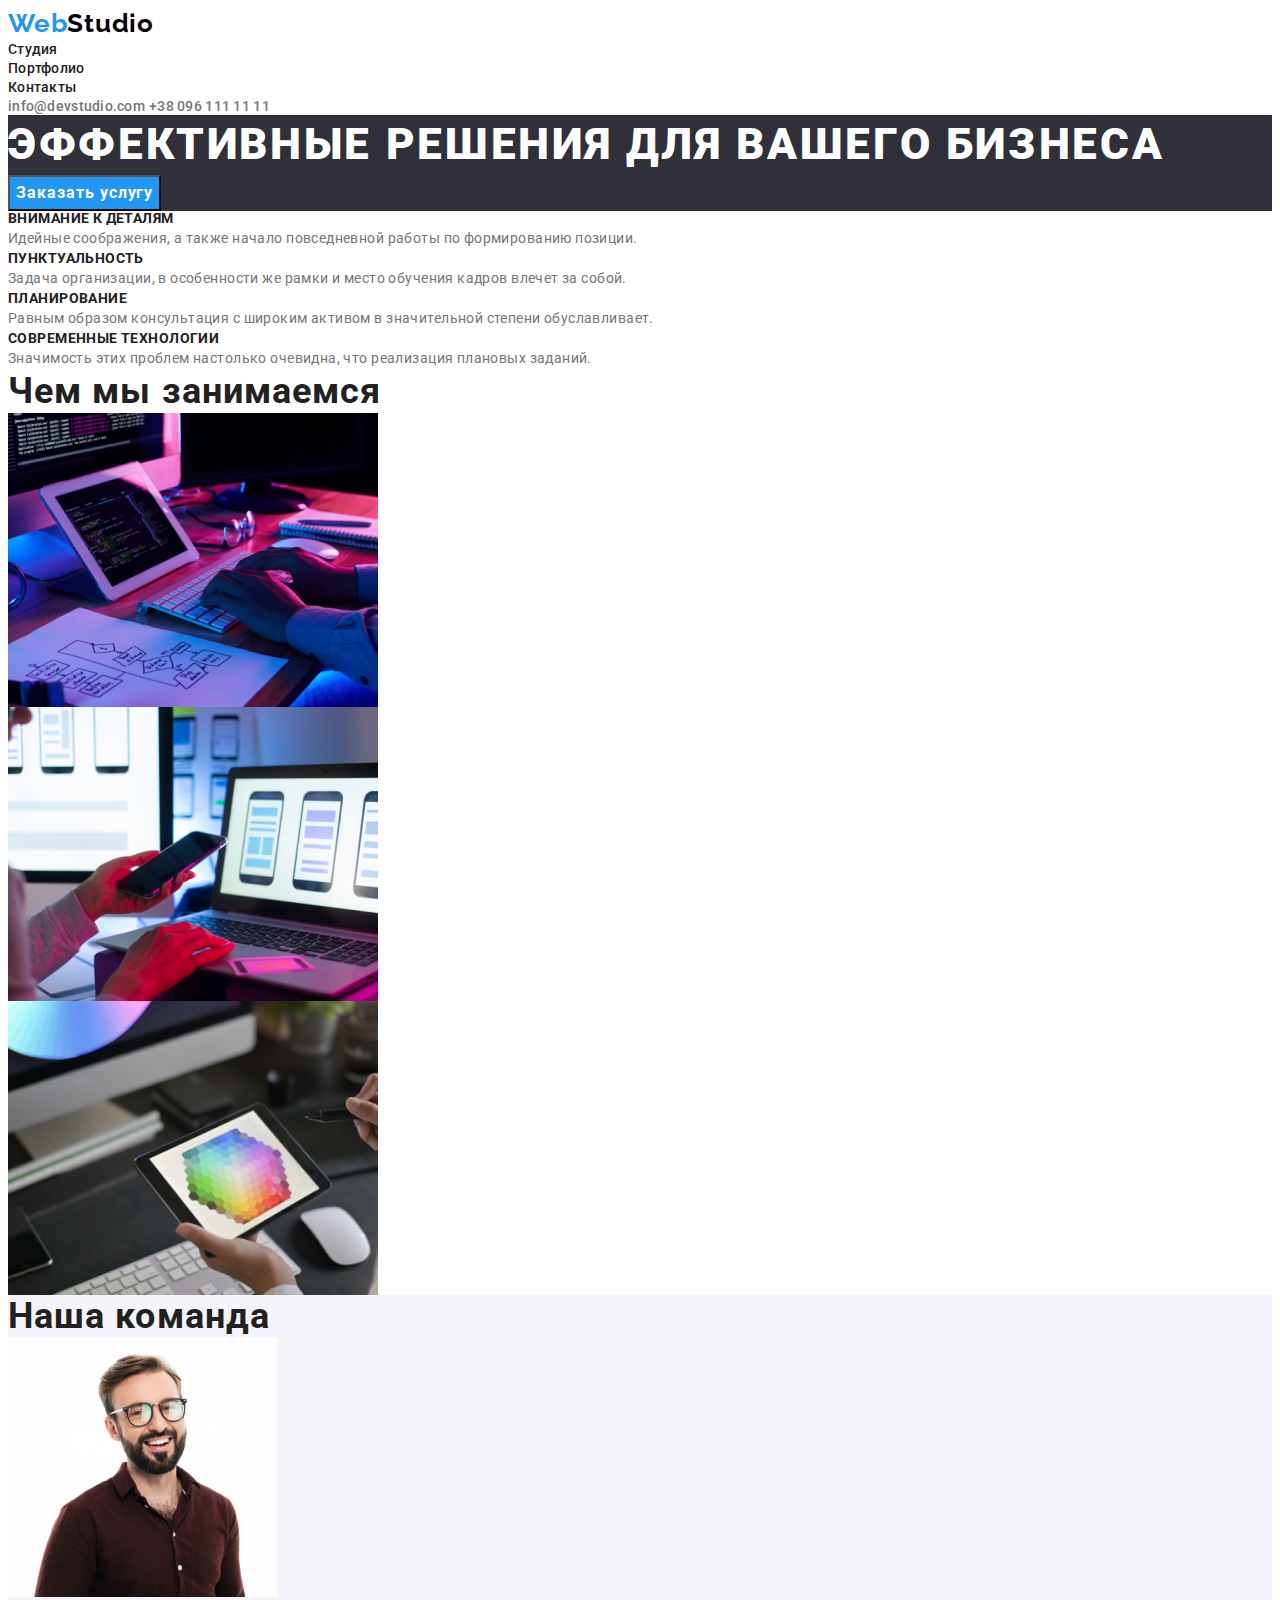
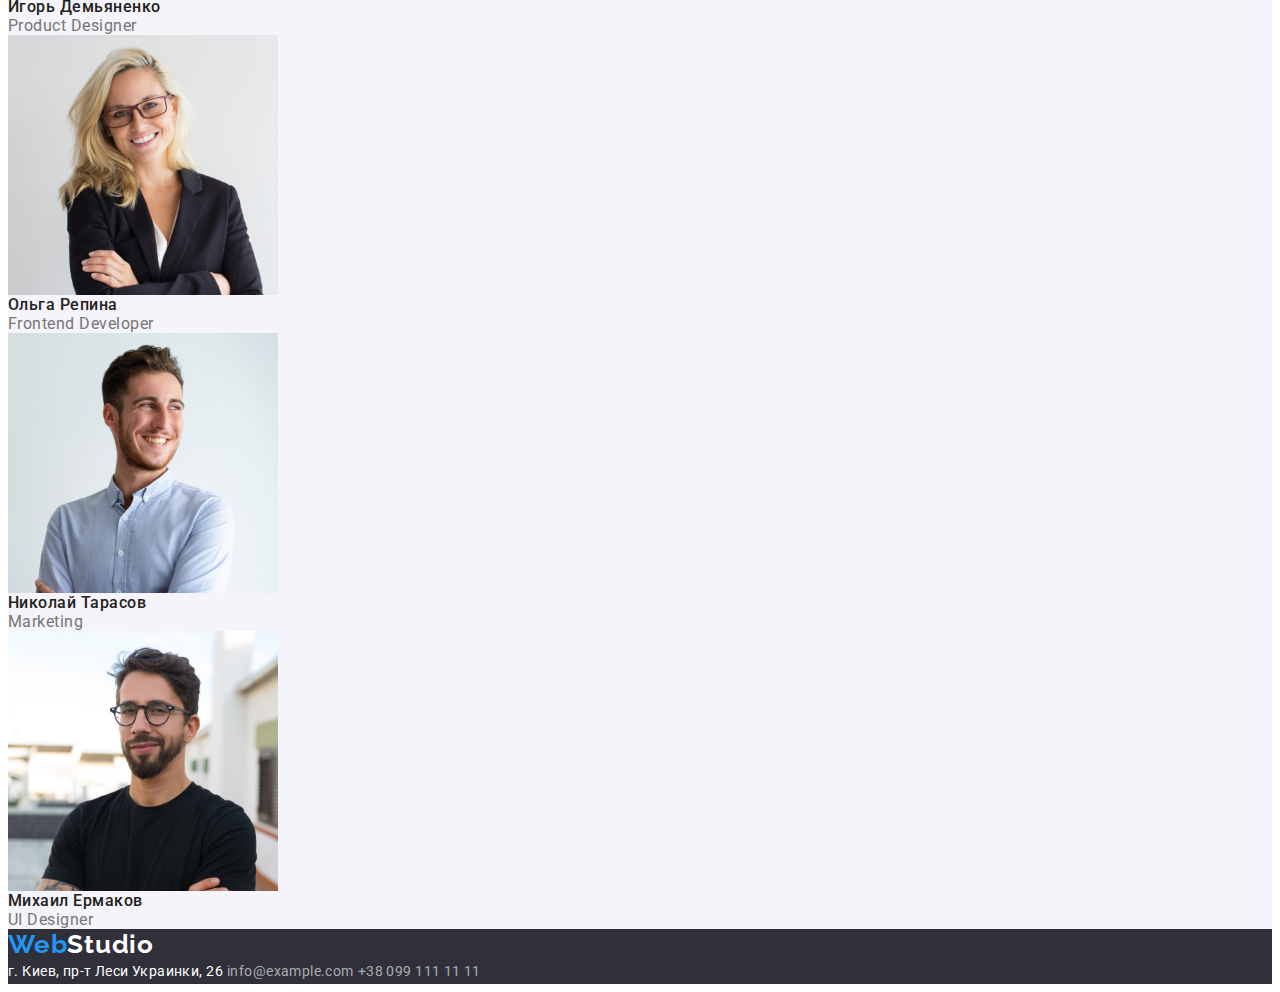
==== index.html @ 436fc73a "доповнила скидання налаштувань, правильно приховані заголовки" ====
<!DOCTYPE html>
<html lang="ru">
<head>
    <meta charset="UTF-8">
    <meta http-equiv="X-UA-Compatible" content="IE=edge">
    <meta name="viewport" content="width=device-width, initial-scale=1.0">
    <title>Сайт вебстудии</title>
    <link rel="preconnect" href="https://fonts.gstatic.com">
    <link href="https://fonts.googleapis.com/css2?family=Raleway:wght@700&family=Roboto:wght@400;500;700;900&display=swap"
        rel="stylesheet">
    <link rel="stylesheet" href="https://cdnjs.cloudflare.com/ajax/libs/modern-normalize/1.0.0/modern-normalize.min.css"
        integrity="sha512-ISS7cAi1PEhQ8jnbJpJZMd29NlhNj4AWYyLOSp2CE/CsHxTCu+r+t0D2yoJudVrd0/8fTVPUVDzY5Tvli75u/g=="
        crossorigin="anonymous" />
    <link rel="stylesheet" href="./css/styles.css">
</head>
<body>
    <header class="header">
        <nav class="navigation">
           <a class="logo-link link" href="" lang="en"> Web<span class="logo-dark">Studio</span></a>
            <ul class="navigation-list list">
                <li class="navigation-item">
                   <a class="navigation-link link current" href="./index.html">Студия</a>
                </li>
                <li class="navigation-item">
                   <a class="navigation-link link " href="./portfolio.html">Портфолио</a>
                </li>
                <li class="navigation-item">
                    <a class="navigation-link link" href="">Контакты</a>
                </li>
            </ul>
        </nav>
        <address class="address">
            <a class="contact-link-header link" href="mailto:info@devstudio.com">info@devstudio.com</a>
            <a class="contact-link-header link" href="tel:+380961111111">+38 096 111 11 11</a>
        </address>
    </header>
    <main>
        <!--HERO-->
        <section class="hero">
            <h1 class="hero-title">Эффективные решения для вашего бизнеса</h1>
            <button class="modal-btn" type="button">Заказать услугу</button>
        </section>
        <!--ADVANTAGE-->
        <section class="advantages">
            <h2 class="visually-hidden">Преимущества</h2>
            <ul class="advantages-list list">
                <li class="advantages-list-itme">
                    <h3 class="advantages-title">Внимание к деталям</h3>
                    <p class="advantages-list-description">Идейные соображения, а также начало повседневной работы по формированию позиции.</p>
                </li>
                <li class="advantages-list-itme">
                    <h3 class="advantages-title">Пунктуальность</h3>
                    <p class="advantages-list-description">Задача организации, в особенности же рамки и место обучения кадров влечет за собой.</p></li>
                <li class="advantages-list-itme">
                    <h3 class="advantages-title">Планирование</h3>
                    <p class="advantages-list-description">Равным образом консультация с широким активом в значительной степени обуславливает.</p>
                </li>
                <li class="advantages-list-itme">
                    <h3 class="advantages-title">Современные технологии</h3>
                    <p class="advantages-list-description">Значимость этих проблем настолько очевидна, что реализация плановых заданий.</p>
                </li>
            </ul>
        </section>
        <!--GALLERY-->
        <section class="gallery">
            <h2 class="title">Чем мы занимаемся</h2>
            <ul class="gallery-list list">
                <li class="gallery-list-item">
                    <img class="gallery-list-img" src="./image/gallery/gallery_1.jpg" alt="набор текста" width="370" height="294">
                </li>
                <li class="gallery-list-item">
                    <img class="gallery-list-img" src="./image/gallery/gallery_2.jpg" alt="меню телефона" width="370" height="294">
                </li>
                <li class="gallery-list-item">
                    <img class="gallery-list-img" src="./image/gallery/gallery_3.jpg" alt="планшет с цветовыми решениями" width="370" height="294">
                </li>
            </ul>
        </section>
        <!--SELECTION MASTERS-->
        <section class="masters">
            <h2 class="title">Наша команда</h2>
            <ul class="masters-list list">
                <li class="masters-list-item">
                    <img src="./image/selection_masters/selection_masters_1.jpg" alt="парень в очках Игорь" width="270" height="260">
                    <h3 class="masters-list-title">Игорь Демьяненко</h3>
                    <p class="masters-list-position" lang="en">Product Designer</p>
                </li>
                <li class="masters-list-item">
                    <img class="masters-list-img" src="./image/selection_masters/selection_masters_2.jpg" alt="девушка в очках Ольга" width="270" height="260">
                    <h3 class="masters-list-title">Ольга Репина</h3>
                    <p class="masters-list-position" lang="en">Frontend Developer</p>
                </li>
                <li class="masters-list-item">
                    <img class="masters-list-img" src="./image/selection_masters/selection_masters_3.jpg" alt="парень Николай который улыбается" width="270" height="260">
                    <h3 class="masters-list-title">Николай Тарасов</h3>
                    <p class="masters-list-position" lang="en">Marketing</p>
                </li>
                <li class="masters-list-item">
                    <img class="masters-list-img" src="./image/selection_masters/selection_masters_4.jpg" alt="парень в очках Михаил" width="270" height="260">
                    <h3 class="masters-list-title">Михаил Ермаков</h3>
                    <p class="masters-list-position" lang="en">UI Designer</p>
                </li>
            </ul>
        </section>
    </main>
    <footer class="footer">
        <a class="logo-link link" href="" lang="en"> Web<span class="logo-white">Studio</span></a>
        <!--CONTACT FORM-->
        <address class="address">
            <a class="contact-link-footer link location" href="https://goo.gl/maps/cLfK6mVfmH8XChih8" target="_blank" rel="nofollow noopener"> г. Киев, пр-т Леси Украинки,
                26</a>
            <a class="contact-link-footer link" href="mailto:info@example.com">info@example.com</a>
            <a class="contact-link-footer link" href="tel:+380991111111">+38 099 111 11 11</a>
        </address>
    </footer>
</body>
</html>
---- css/styles.css ----
:root {
  --main-font: "Roboto", sans-serif;
  --secondary-font: "Raleway", sans-serif;
  --accent-color: #2196f3;
  --background-accent: #2f303a;
  --title-color: #212121;
  --logo-decoration: #000000;
  --text-description: #757575;
  --white-accent: #ffffff;
  --background-masters: #f5f4fa;
  --footer-link: rgba(255, 255, 255, 0.6);
}
body {
  font-family: var(--main-font);
}

h1,
h2,
h3,
h4,
h5,
h6,
p {
  margin: 0;
}

ul,
ol {
  margin: 0;
  padding: 0;
}

img {
  display: block;
}

.link {
  text-decoration: none;
}

.list {
  list-style: none;
}

.address {
  font-style: normal;
}

.visually-hidden {
  position: absolute !important;
  clip: rect(1px 1px 1px 1px); /* IE6, IE7 */
  clip: rect(1px, 1px, 1px, 1px);
  padding: 0 !important;
  border: 0 !important;
  height: 1px !important;
  width: 1px !important;
  overflow: hidden;
}

/* ============= COMPONENTS ============= */

.title {
  font-weight: 700;
  font-size: 36px;
  line-height: 1.17;
  letter-spacing: 0.03em;
  color: var(--title-color);
}

.logo-link {
  font-family: var(--secondary-font);
  font-weight: 700;
  font-size: 26px;
  line-height: 31px;
  letter-spacing: 0.03em;
  color: var(--accent-color);
}

.current:visited {
  color: var(--accent-color);
}

/* ============= END COMPONENTS ============= */

/* ============= HEADER ============= */

.logo-dark {
  font-family: var(--secondary-font);
  color: var(--logo-decoration);
}

.navigation-link {
  font-weight: 500;
  font-size: 14px;
  line-height: 1.14;
  letter-spacing: 0.02em;

  color: var(--title-color);
}

.navigation-link:hover,
.navigation-link:focus {
  color: var(--accent-color);
}

.contact-link-header {
  text-decoration: none;
  color: var(--text-description);
  font-weight: 500;
  font-size: 14px;
  line-height: 1.14;
  letter-spacing: 0.02em;
}

.contact-link-header:hover,
.contact-link-header:focus {
  color: var(--accent-color);
}
/* ============= END HEADER ============= */

/* ============= HERO ============= */
.hero {
  background-color: var(--background-accent);
}

.hero-title {
  font-weight: 900;
  font-size: 44px;
  line-height: 1.36;
  letter-spacing: 0.06em;
  text-transform: uppercase;
  color: var(--white-accent);
}

.modal-btn {
  font-family: inherit;
  font-weight: 700;
  font-size: 16px;
  line-height: 1.88;
  letter-spacing: 0.06em;
  cursor: pointer;
  background-color: var(--accent-color);
  color: var(--white-accent);
}

/* ============= END HERO ============= */

/* ============= ADVANTAGE ============= */

.advantages-title {
  font-weight: 700;
  font-size: 14px;
  line-height: 1.14;
  letter-spacing: 0.03em;
  text-transform: uppercase;
  color: var(--title-color);
}
.advantages-list-description {
  font-weight: 400;
  font-size: 14px;
  line-height: 1.71;
  letter-spacing: 0.03em;
  color: var(--text-description);
}

/* ============= END ADVANTAGE ============= */

/* ============= SELECTION MASTERS ============= */

.masters {
  background-color: var(--background-masters);
}

.masters-list-title {
  font-weight: 500;
  font-size: 16px;
  line-height: 1.19;
  letter-spacing: 0.03em;
  color: var(--title-color);
}

.masters-list-position {
  font-weight: 400;
  font-size: 16px;
  line-height: 1.19;
  letter-spacing: 0.03em;
  color: var(--text-description);
}

/* ============= END SELECTION MASTERS ============= */

/* ============= BODY ============= */

.btn-selection {
  font-family: inherit;
  font-weight: 700;
  font-size: 16px;
  line-height: 1.88;
  letter-spacing: 0.06em;
  cursor: pointer;
  background: var(--background-masters);
  border-radius: 4px;
  color: var(--title-color);
}

.btn-selection:hover,
.btn-selection:focus {
  background-color: var(--accent-color);
  color: var(--white-accent);
}
.gallery-title {
  font-weight: 700;
  font-size: 18px;
  line-height: 2;
  letter-spacing: 0.06em;
  color: var(--title-color);
}

.gallery-description {
  font-weight: 400;
  font-size: 16px;
  line-height: 1.88;
  letter-spacing: 0.03em;
  color: var(--text-description);
}

/* ============= BODY ============= */

/* ============= FOOTER ============= */

.footer {
  background-color: var(--background-accent);
}

.logo-white {
  font-family: var(--secondary-font);
  color: var(--white-accent);
}

.contact-link-footer {
  text-decoration: none;
  font-weight: 400;
  font-size: 14px;
  line-height: 1.71;
  letter-spacing: 0.03em;
  color: var(--footer-link);
}

.location {
  font-weight: 400;
  font-size: 14px;
  line-height: 1.71;
  letter-spacing: 0.03em;
  color: var(--white-accent);
}

/* ============= END FOOTER ============= */
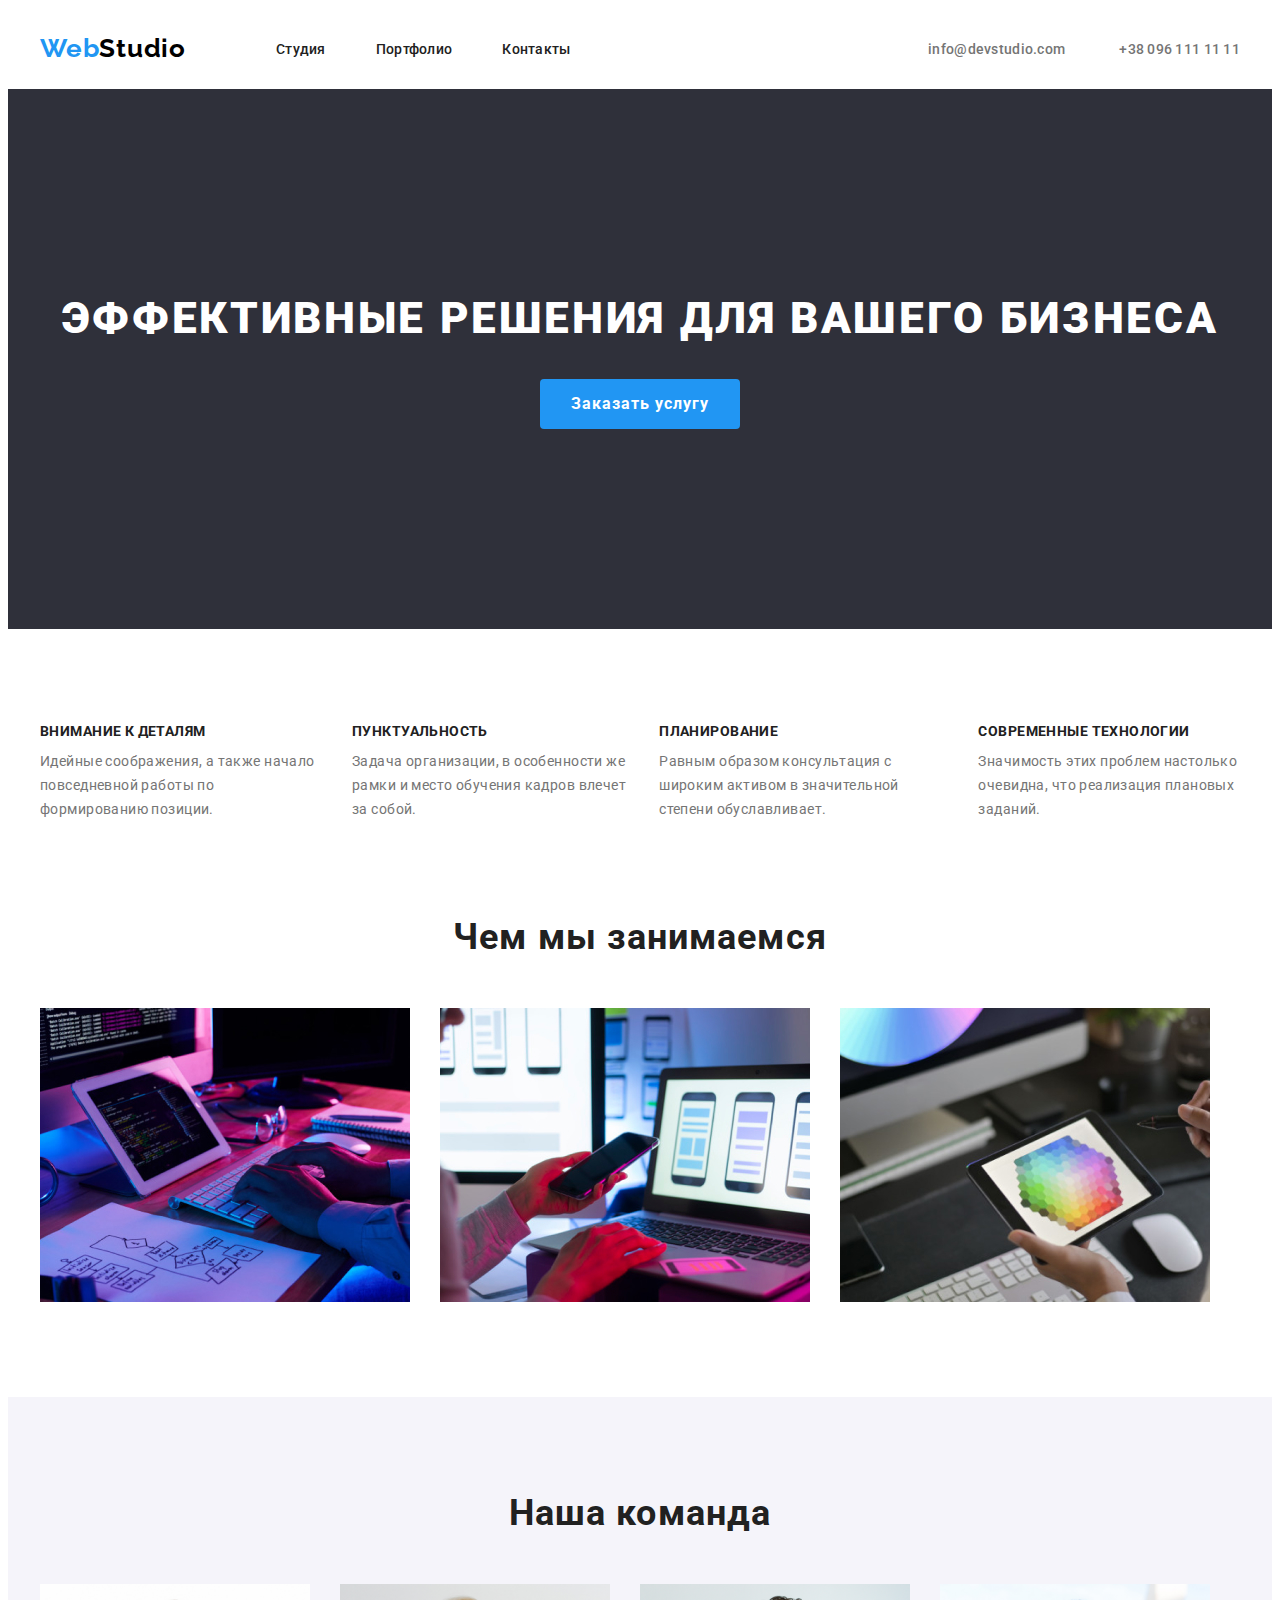
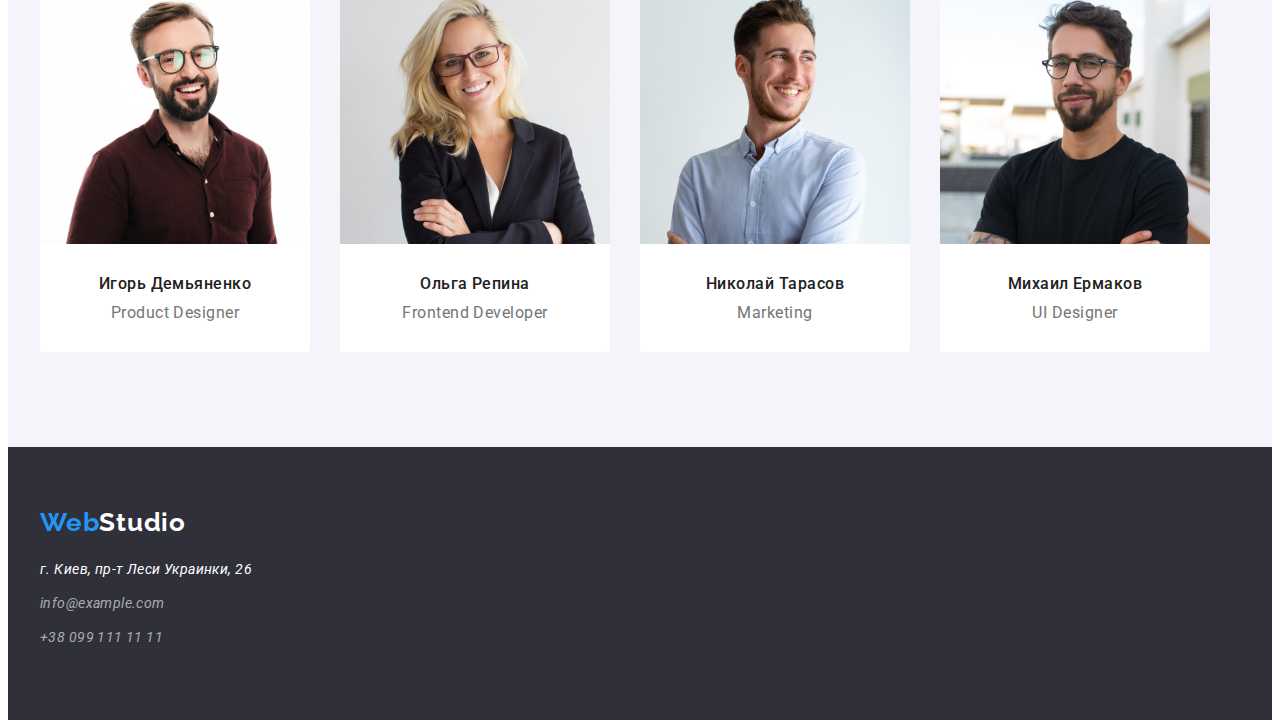
==== commit 9343655f: "з флексами" ====
--- a/index.html
+++ b/index.html
@@ -15,103 +15,136 @@
 </head>
 <body>
     <header class="header">
-        <nav class="navigation">
-           <a class="logo-link link" href="" lang="en"> Web<span class="logo-dark">Studio</span></a>
-            <ul class="navigation-list list">
-                <li class="navigation-item">
-                   <a class="navigation-link link current" href="./index.html">Студия</a>
-                </li>
-                <li class="navigation-item">
-                   <a class="navigation-link link " href="./portfolio.html">Портфолио</a>
-                </li>
-                <li class="navigation-item">
-                    <a class="navigation-link link" href="">Контакты</a>
-                </li>
-            </ul>
-        </nav>
-        <address class="address">
-            <a class="contact-link-header link" href="mailto:info@devstudio.com">info@devstudio.com</a>
-            <a class="contact-link-header link" href="tel:+380961111111">+38 096 111 11 11</a>
-        </address>
+        <div class="container">
+           <nav class="navigation">
+              <a class="logo-link link" href="" lang="en"> Web<span class="logo-dark">Studio</span></a>
+               <ul class="navigation-list list">
+                   <li class="navigation-item">
+                      <a class="navigation-link link current" href="./index.html">Студия</a>
+                   </li>
+                   <li class="navigation-item">
+                      <a class="navigation-link link " href="./portfolio.html">Портфолио</a>
+                   </li>
+                   <li class="navigation-item">
+                       <a class="navigation-link link" href="">Контакты</a>
+                   </li>
+               </ul>
+           </nav>
+           <address class="address">
+               <a class="contact-link-header link" href="mailto:info@devstudio.com">info@devstudio.com</a>
+               <a class="contact-link-header link" href="tel:+380961111111">+38 096 111 11 11</a>
+           </address>
+        </div> 
     </header>
     <main>
         <!--HERO-->
         <section class="hero">
-            <h1 class="hero-title">Эффективные решения для вашего бизнеса</h1>
-            <button class="modal-btn" type="button">Заказать услугу</button>
+            <div class="container">
+                <h1 class="hero-title">Эффективные решения для вашего бизнеса</h1>
+                <button class="modal-btn" type="button">Заказать услугу</button>
+            </div>            
         </section>
         <!--ADVANTAGE-->
         <section class="advantages">
-            <h2 class="visually-hidden">Преимущества</h2>
-            <ul class="advantages-list list">
-                <li class="advantages-list-itme">
-                    <h3 class="advantages-title">Внимание к деталям</h3>
-                    <p class="advantages-list-description">Идейные соображения, а также начало повседневной работы по формированию позиции.</p>
-                </li>
-                <li class="advantages-list-itme">
-                    <h3 class="advantages-title">Пунктуальность</h3>
-                    <p class="advantages-list-description">Задача организации, в особенности же рамки и место обучения кадров влечет за собой.</p></li>
-                <li class="advantages-list-itme">
-                    <h3 class="advantages-title">Планирование</h3>
-                    <p class="advantages-list-description">Равным образом консультация с широким активом в значительной степени обуславливает.</p>
-                </li>
-                <li class="advantages-list-itme">
-                    <h3 class="advantages-title">Современные технологии</h3>
-                    <p class="advantages-list-description">Значимость этих проблем настолько очевидна, что реализация плановых заданий.</p>
-                </li>
-            </ul>
+            <div class="container">
+                <h2 class="visually-hidden">Преимущества</h2>
+                <ul class="advantages-list list">
+                    <li class="advantages-list-itme">
+                        <h3 class="advantages-title">Внимание к деталям</h3>
+                        <p class="advantages-list-description">Идейные соображения, а также начало повседневной работы по формированию
+                            позиции.</p>
+                    </li>
+                    <li class="advantages-list-itme">
+                        <h3 class="advantages-title">Пунктуальность</h3>
+                        <p class="advantages-list-description">Задача организации, в особенности же рамки и место обучения кадров влечет
+                            за собой.</p>
+                    </li>
+                    <li class="advantages-list-itme">
+                        <h3 class="advantages-title">Планирование</h3>
+                        <p class="advantages-list-description">Равным образом консультация с широким активом в значительной степени
+                            обуславливает.</p>
+                    </li>
+                    <li class="advantages-list-itme">
+                        <h3 class="advantages-title">Современные технологии</h3>
+                        <p class="advantages-list-description">Значимость этих проблем настолько очевидна, что реализация плановых
+                            заданий.</p>
+                    </li>
+                </ul>
+            </div>            
         </section>
         <!--GALLERY-->
         <section class="gallery">
-            <h2 class="title">Чем мы занимаемся</h2>
-            <ul class="gallery-list list">
-                <li class="gallery-list-item">
-                    <img class="gallery-list-img" src="./image/gallery/gallery_1.jpg" alt="набор текста" width="370" height="294">
-                </li>
-                <li class="gallery-list-item">
-                    <img class="gallery-list-img" src="./image/gallery/gallery_2.jpg" alt="меню телефона" width="370" height="294">
-                </li>
-                <li class="gallery-list-item">
-                    <img class="gallery-list-img" src="./image/gallery/gallery_3.jpg" alt="планшет с цветовыми решениями" width="370" height="294">
-                </li>
-            </ul>
+            <div class="container">
+                <h2 class="title">Чем мы занимаемся</h2>
+                <ul class="gallery-list list">
+                    <li class="gallery-list-item">
+                        <img class="gallery-list-img" src="./image/gallery/gallery_1.jpg" alt="набор текста" width="370" height="294">
+                    </li>
+                    <li class="gallery-list-item">
+                        <img class="gallery-list-img" src="./image/gallery/gallery_2.jpg" alt="меню телефона" width="370" height="294">
+                    </li>
+                    <li class="gallery-list-item">
+                        <img class="gallery-list-img" src="./image/gallery/gallery_3.jpg" alt="планшет с цветовыми решениями"
+                            width="370" height="294">
+                    </li>
+                </ul>
+            </div>            
         </section>
         <!--SELECTION MASTERS-->
         <section class="masters">
-            <h2 class="title">Наша команда</h2>
-            <ul class="masters-list list">
-                <li class="masters-list-item">
-                    <img src="./image/selection_masters/selection_masters_1.jpg" alt="парень в очках Игорь" width="270" height="260">
-                    <h3 class="masters-list-title">Игорь Демьяненко</h3>
-                    <p class="masters-list-position" lang="en">Product Designer</p>
-                </li>
-                <li class="masters-list-item">
-                    <img class="masters-list-img" src="./image/selection_masters/selection_masters_2.jpg" alt="девушка в очках Ольга" width="270" height="260">
-                    <h3 class="masters-list-title">Ольга Репина</h3>
-                    <p class="masters-list-position" lang="en">Frontend Developer</p>
-                </li>
-                <li class="masters-list-item">
-                    <img class="masters-list-img" src="./image/selection_masters/selection_masters_3.jpg" alt="парень Николай который улыбается" width="270" height="260">
-                    <h3 class="masters-list-title">Николай Тарасов</h3>
-                    <p class="masters-list-position" lang="en">Marketing</p>
-                </li>
-                <li class="masters-list-item">
-                    <img class="masters-list-img" src="./image/selection_masters/selection_masters_4.jpg" alt="парень в очках Михаил" width="270" height="260">
-                    <h3 class="masters-list-title">Михаил Ермаков</h3>
-                    <p class="masters-list-position" lang="en">UI Designer</p>
-                </li>
-            </ul>
-        </section>
+            <div class="container">
+                <h2 class="title">Наша команда</h2>
+                <ul class="masters-list list">
+                    <li class="masters-list-item">
+                        <img src="./image/selection_masters/selection_masters_1.jpg" alt="парень в очках Игорь" width="270"
+                            height="260">
+                            <div class="masters-list-content-wraper">
+                                <h3 class="masters-list-title">Игорь Демьяненко</h3>
+                                <p class="masters-list-position" lang="en">Product Designer</p>
+                            </div>    
+                    </li>
+                    <li class="masters-list-item">
+                        <img class="masters-list-img" src="./image/selection_masters/selection_masters_2.jpg"
+                            alt="девушка в очках Ольга" width="270" height="260">
+                            <div class="masters-list-content-wraper">
+                                <h3 class="masters-list-title">Ольга Репина</h3>
+                                <p class="masters-list-position" lang="en">Frontend Developer</p>
+                            </div>                        
+                    </li>
+                    <li class="masters-list-item">
+                        <img class="masters-list-img" src="./image/selection_masters/selection_masters_3.jpg"
+                            alt="парень Николай который улыбается" width="270" height="260">
+                            <div class="masters-list-content-wraper">
+                                <h3 class="masters-list-title">Николай Тарасов</h3>
+                                <p class="masters-list-position" lang="en">Marketing</p>
+                           </div>                        
+                    </li>
+                    <li class="masters-list-item">
+                        <img class="masters-list-img" src="./image/selection_masters/selection_masters_4.jpg"
+                            alt="парень в очках Михаил" width="270" height="260">
+                            <div class="masters-list-content-wraper">
+                                <h3 class="masters-list-title">Михаил Ермаков</h3>
+                                <p class="masters-list-position" lang="en">UI Designer</p>
+                            </div>                        
+                    </li>
+                </ul>
+            </div>
+         </section>
     </main>
     <footer class="footer">
-        <a class="logo-link link" href="" lang="en"> Web<span class="logo-white">Studio</span></a>
-        <!--CONTACT FORM-->
-        <address class="address">
-            <a class="contact-link-footer link location" href="https://goo.gl/maps/cLfK6mVfmH8XChih8" target="_blank" rel="nofollow noopener"> г. Киев, пр-т Леси Украинки,
-                26</a>
-            <a class="contact-link-footer link" href="mailto:info@example.com">info@example.com</a>
-            <a class="contact-link-footer link" href="tel:+380991111111">+38 099 111 11 11</a>
-        </address>
+        <div class="container">
+            <div class="footer-logo">
+                <a class="logo-link link" href="" lang="en"> Web<span class="logo-white">Studio</span></a>
+            </div>            
+            <!--CONTACT FORM-->
+            <address class="footer-address">
+                <a class="contact-link-footer link location" href="https://goo.gl/maps/cLfK6mVfmH8XChih8" target="_blank"
+                    rel="nofollow noopener"> г. Киев, пр-т Леси Украинки,
+                    26</a>
+                <a class="contact-link-footer link" href="mailto:info@example.com">info@example.com</a>
+                <a class="contact-link-footer link" href="tel:+380991111111">+38 099 111 11 11</a>
+            </address>
+        </div>        
     </footer>
 </body>
 </html>--- a/css/styles.css
+++ b/css/styles.css
@@ -9,6 +9,8 @@
   --white-accent: #ffffff;
   --background-masters: #f5f4fa;
   --footer-link: rgba(255, 255, 255, 0.6);
+  --section-pt: 95px;
+  --section-pb: 95px;
 }
 body {
   font-family: var(--main-font);
@@ -32,6 +34,8 @@
 
 img {
   display: block;
+  max-width: 100%;
+  height: auto;
 }
 
 .link {
@@ -57,6 +61,13 @@
   overflow: hidden;
 }
 
+.container {
+  width: 1200px;
+  margin: 0 auto;
+  padding-left: 15px;
+  padding-right: 15px;
+}
+
 /* ============= COMPONENTS ============= */
 
 .title {
@@ -64,7 +75,9 @@
   font-size: 36px;
   line-height: 1.17;
   letter-spacing: 0.03em;
-  color: var(--title-color);
+  text-align: center;
+  color: var(--title-color);
+  margin-bottom: 50px;
 }
 
 .logo-link {
@@ -83,6 +96,34 @@
 /* ============= END COMPONENTS ============= */
 
 /* ============= HEADER ============= */
+
+.header {
+  padding-top: 25px;
+  padding-bottom: 25px;
+}
+
+.header .container {
+  display: flex;
+  align-items: center;
+}
+
+.navigation {
+  display: flex;
+  align-items: center;
+}
+
+.header .logo-link {
+  margin-right: 90px;
+}
+
+.navigation-list {
+  display: flex;
+  align-items: center;
+}
+
+.navigation-item:not(:last-child) {
+  margin-right: 50px;
+}
 
 .logo-dark {
   font-family: var(--secondary-font);
@@ -110,17 +151,31 @@
   font-size: 14px;
   line-height: 1.14;
   letter-spacing: 0.02em;
+  margin-left: 50px;
+}
+
+.header .address {
+  margin-left: auto;
 }
 
 .contact-link-header:hover,
 .contact-link-header:focus {
   color: var(--accent-color);
 }
+
 /* ============= END HEADER ============= */
 
 /* ============= HERO ============= */
+.hero-selection {
+  padding-top: var(--section-pt);
+  padding-bottom: var(--section-pb);
+}
+
 .hero {
   background-color: var(--background-accent);
+  text-align: center;
+  padding-bottom: 200px;
+  padding-top: 200px;
 }
 
 .hero-title {
@@ -129,7 +184,9 @@
   line-height: 1.36;
   letter-spacing: 0.06em;
   text-transform: uppercase;
+  text-align: center;
   color: var(--white-accent);
+  margin-bottom: 30px;
 }
 
 .modal-btn {
@@ -141,12 +198,33 @@
   cursor: pointer;
   background-color: var(--accent-color);
   color: var(--white-accent);
+  min-width: 200px;
+  border-radius: 4px;
+  border: none;
+  padding: 10px 30px;
 }
 
 /* ============= END HERO ============= */
 
 /* ============= ADVANTAGE ============= */
 
+.advantages {
+  padding-top: var(--section-pt);
+  padding-bottom: 47px;
+}
+
+.advantages-list {
+  display: flex;
+  margin-left: -30px;
+  margin-top: -30px;
+}
+
+.advantages-list-itme {
+  flex-basis: calc(100% / 4-30px);
+  margin-left: 30px;
+  margin-top: 30px;
+}
+
 .advantages-title {
   font-weight: 700;
   font-size: 14px;
@@ -154,7 +232,9 @@
   letter-spacing: 0.03em;
   text-transform: uppercase;
   color: var(--title-color);
-}
+  margin-bottom: 10px;
+}
+
 .advantages-list-description {
   font-weight: 400;
   font-size: 14px;
@@ -165,10 +245,52 @@
 
 /* ============= END ADVANTAGE ============= */
 
+/* ============= GALLERY ============= */
+.gallery {
+  padding-bottom: var(--section-pb);
+  padding-top: 47px;
+}
+.gallery-list {
+  display: flex;
+  flex-wrap: wrap;
+  margin-left: -30px;
+  margin-top: -30px;
+}
+
+.gallery-list-item {
+  flex-basis: calc(100% / 3-30px);
+  margin-left: 30px;
+  margin-top: 30px;
+}
+
+/* ============= END GALLERY ============= */
+
 /* ============= SELECTION MASTERS ============= */
 
 .masters {
   background-color: var(--background-masters);
+  padding-top: var(--section-pt);
+  padding-bottom: var(--section-pb);
+}
+
+.masters-list {
+  display: flex;
+  flex-wrap: wrap;
+  margin-left: -30px;
+  margin-top: -30px;
+}
+
+.masters-list-item {
+  flex-basis: calc(100% / 4-30px);
+  margin-left: 30px;
+  margin-top: 30px;
+  border-radius: 4px;
+  background-color: var(--white-accent);
+}
+
+.masters-list-content-wraper {
+  margin-bottom: 30px;
+  margin-top: 30px;
 }
 
 .masters-list-title {
@@ -176,7 +298,9 @@
   font-size: 16px;
   line-height: 1.19;
   letter-spacing: 0.03em;
-  color: var(--title-color);
+  text-align: center;
+  color: var(--title-color);
+  margin-bottom: 10px;
 }
 
 .masters-list-position {
@@ -184,12 +308,26 @@
   font-size: 16px;
   line-height: 1.19;
   letter-spacing: 0.03em;
+  text-align: center;
   color: var(--text-description);
 }
 
 /* ============= END SELECTION MASTERS ============= */
 
 /* ============= BODY ============= */
+
+.hero-btn {
+  display: flex;
+  flex-wrap: wrap;
+  justify-content: center;
+  margin-bottom: 35px;
+  padding-bottom: 15px;
+  margin-top: var(--section-pt);
+}
+
+.hero-list-item:not(:last-child) {
+  margin-right: 10px;
+}
 
 .btn-selection {
   font-family: inherit;
@@ -201,6 +339,9 @@
   background: var(--background-masters);
   border-radius: 4px;
   color: var(--title-color);
+  border: none;
+  padding: 6px 20px;
+  min-width: 145px;
 }
 
 .btn-selection:hover,
@@ -214,6 +355,7 @@
   line-height: 2;
   letter-spacing: 0.06em;
   color: var(--title-color);
+  margin-bottom: 5px;
 }
 
 .gallery-description {
@@ -224,14 +366,49 @@
   color: var(--text-description);
 }
 
-/* ============= BODY ============= */
+.portfolio-list {
+  display: flex;
+  flex-wrap: wrap;
+  margin-left: -28px;
+  margin-top: -28px;
+}
+
+.portfolio-list-item {
+  outline: 1px solid #eeeeee;
+  flex-basis: calc(100% / 3-30px);
+  margin-left: 28px;
+  margin-top: 28px;
+}
+
+.gallery-list-content-wraper {
+  padding-bottom: 20px;
+  padding-top: 20px;
+  padding-left: 25px;
+  padding-right: 25px;
+}
+
+/* ============= END BODY ============= */
 
 /* ============= FOOTER ============= */
 
 .footer {
   background-color: var(--background-accent);
-}
-
+  padding-top: 60px;
+  padding-bottom: 60px;
+}
+
+.footer-logo {
+  margin-bottom: 20px;
+}
+
+.footer-address {
+  display: flex;
+  flex-direction: column;
+}
+
+.logo-link .footer {
+  margin-right: 200px;
+}
 .logo-white {
   font-family: var(--secondary-font);
   color: var(--white-accent);
@@ -244,6 +421,7 @@
   line-height: 1.71;
   letter-spacing: 0.03em;
   color: var(--footer-link);
+  margin-bottom: 10px;
 }
 
 .location {
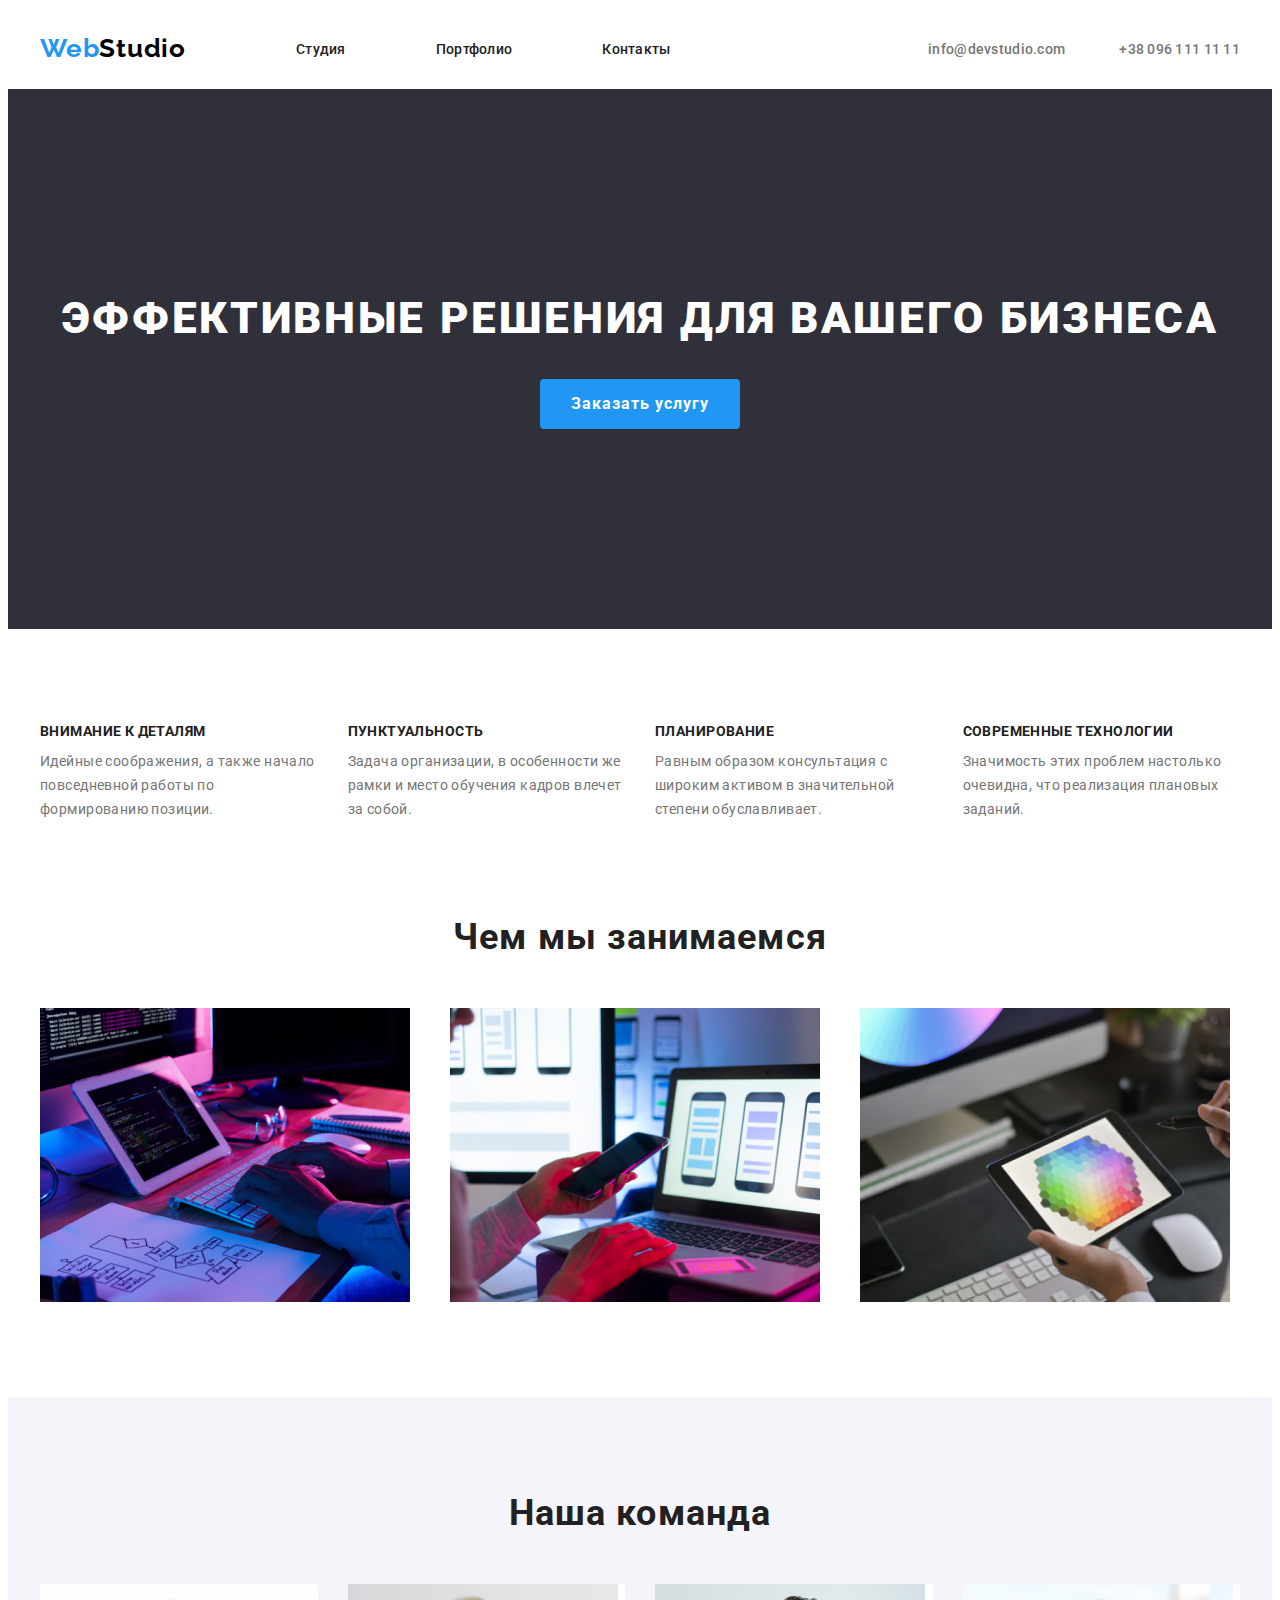
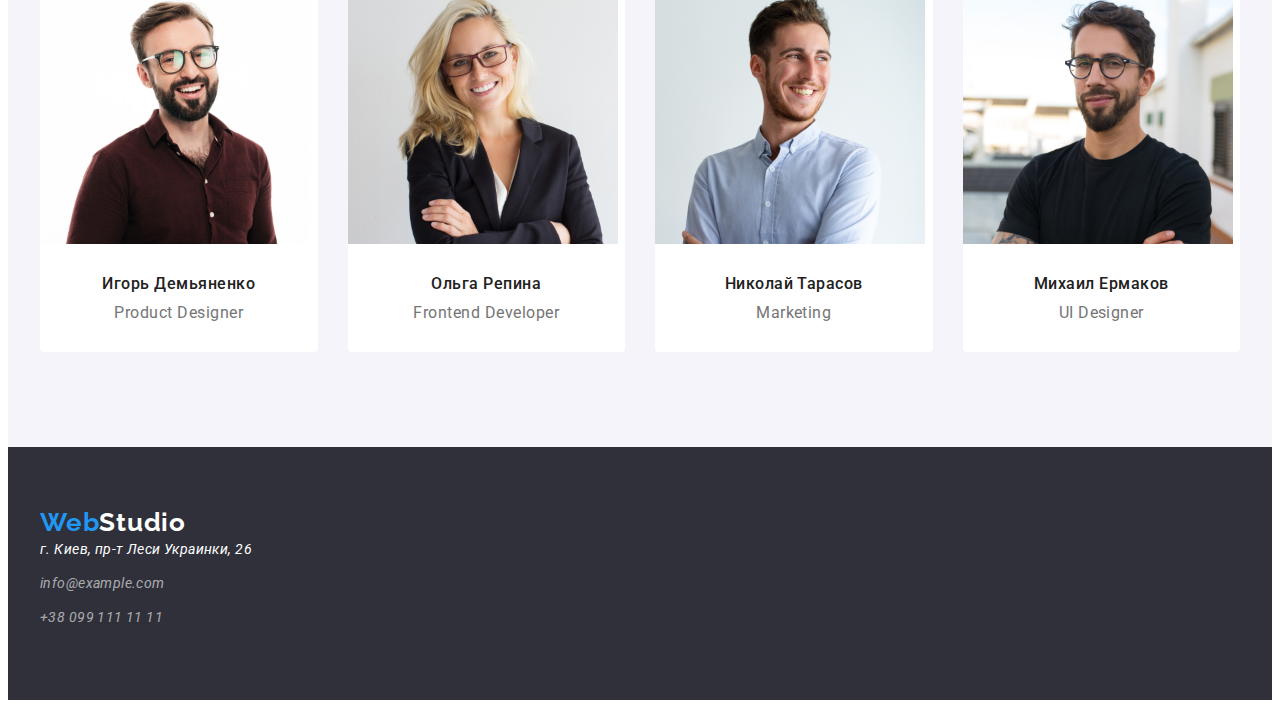
==== commit fa46ef6a: "правки част 1" ====
--- a/index.html
+++ b/index.html
@@ -133,9 +133,7 @@
     </main>
     <footer class="footer">
         <div class="container">
-            <div class="footer-logo">
-                <a class="logo-link link" href="" lang="en"> Web<span class="logo-white">Studio</span></a>
-            </div>            
+            <a class="logo-link link" href="" lang="en"> Web<span class="logo-white">Studio</span></a>            
             <!--CONTACT FORM-->
             <address class="footer-address">
                 <a class="contact-link-footer link location" href="https://goo.gl/maps/cLfK6mVfmH8XChih8" target="_blank"
--- a/css/styles.css
+++ b/css/styles.css
@@ -135,7 +135,8 @@
   font-size: 14px;
   line-height: 1.14;
   letter-spacing: 0.02em;
-
+  padding-left: 20px;
+  padding-right: 20px;
   color: var(--title-color);
 }
 
@@ -220,7 +221,7 @@
 }
 
 .advantages-list-itme {
-  flex-basis: calc(100% / 4-30px);
+  flex-basis: calc(100% / 4 - 30px);
   margin-left: 30px;
   margin-top: 30px;
 }
@@ -246,6 +247,7 @@
 /* ============= END ADVANTAGE ============= */
 
 /* ============= GALLERY ============= */
+
 .gallery {
   padding-bottom: var(--section-pb);
   padding-top: 47px;
@@ -258,7 +260,7 @@
 }
 
 .gallery-list-item {
-  flex-basis: calc(100% / 3-30px);
+  flex-basis: calc(100% / 3 - 30px);
   margin-left: 30px;
   margin-top: 30px;
 }
@@ -281,7 +283,7 @@
 }
 
 .masters-list-item {
-  flex-basis: calc(100% / 4-30px);
+  flex-basis: calc(100% / 4 - 30px);
   margin-left: 30px;
   margin-top: 30px;
   border-radius: 4px;
@@ -291,6 +293,8 @@
 .masters-list-content-wraper {
   margin-bottom: 30px;
   margin-top: 30px;
+  padding-right: 20px;
+  padding-left: 20px;
 }
 
 .masters-list-title {
@@ -320,9 +324,7 @@
   display: flex;
   flex-wrap: wrap;
   justify-content: center;
-  margin-bottom: 35px;
-  padding-bottom: 15px;
-  margin-top: var(--section-pt);
+  margin-bottom: 50px;
 }
 
 .hero-list-item:not(:last-child) {
@@ -369,15 +371,15 @@
 .portfolio-list {
   display: flex;
   flex-wrap: wrap;
-  margin-left: -28px;
-  margin-top: -28px;
+  margin-left: -30px;
+  margin-top: -30px;
 }
 
 .portfolio-list-item {
   outline: 1px solid #eeeeee;
-  flex-basis: calc(100% / 3-30px);
-  margin-left: 28px;
-  margin-top: 28px;
+  flex-basis: calc(100% / 3 - 30px);
+  margin-left: 30px;
+  margin-top: 30px;
 }
 
 .gallery-list-content-wraper {
